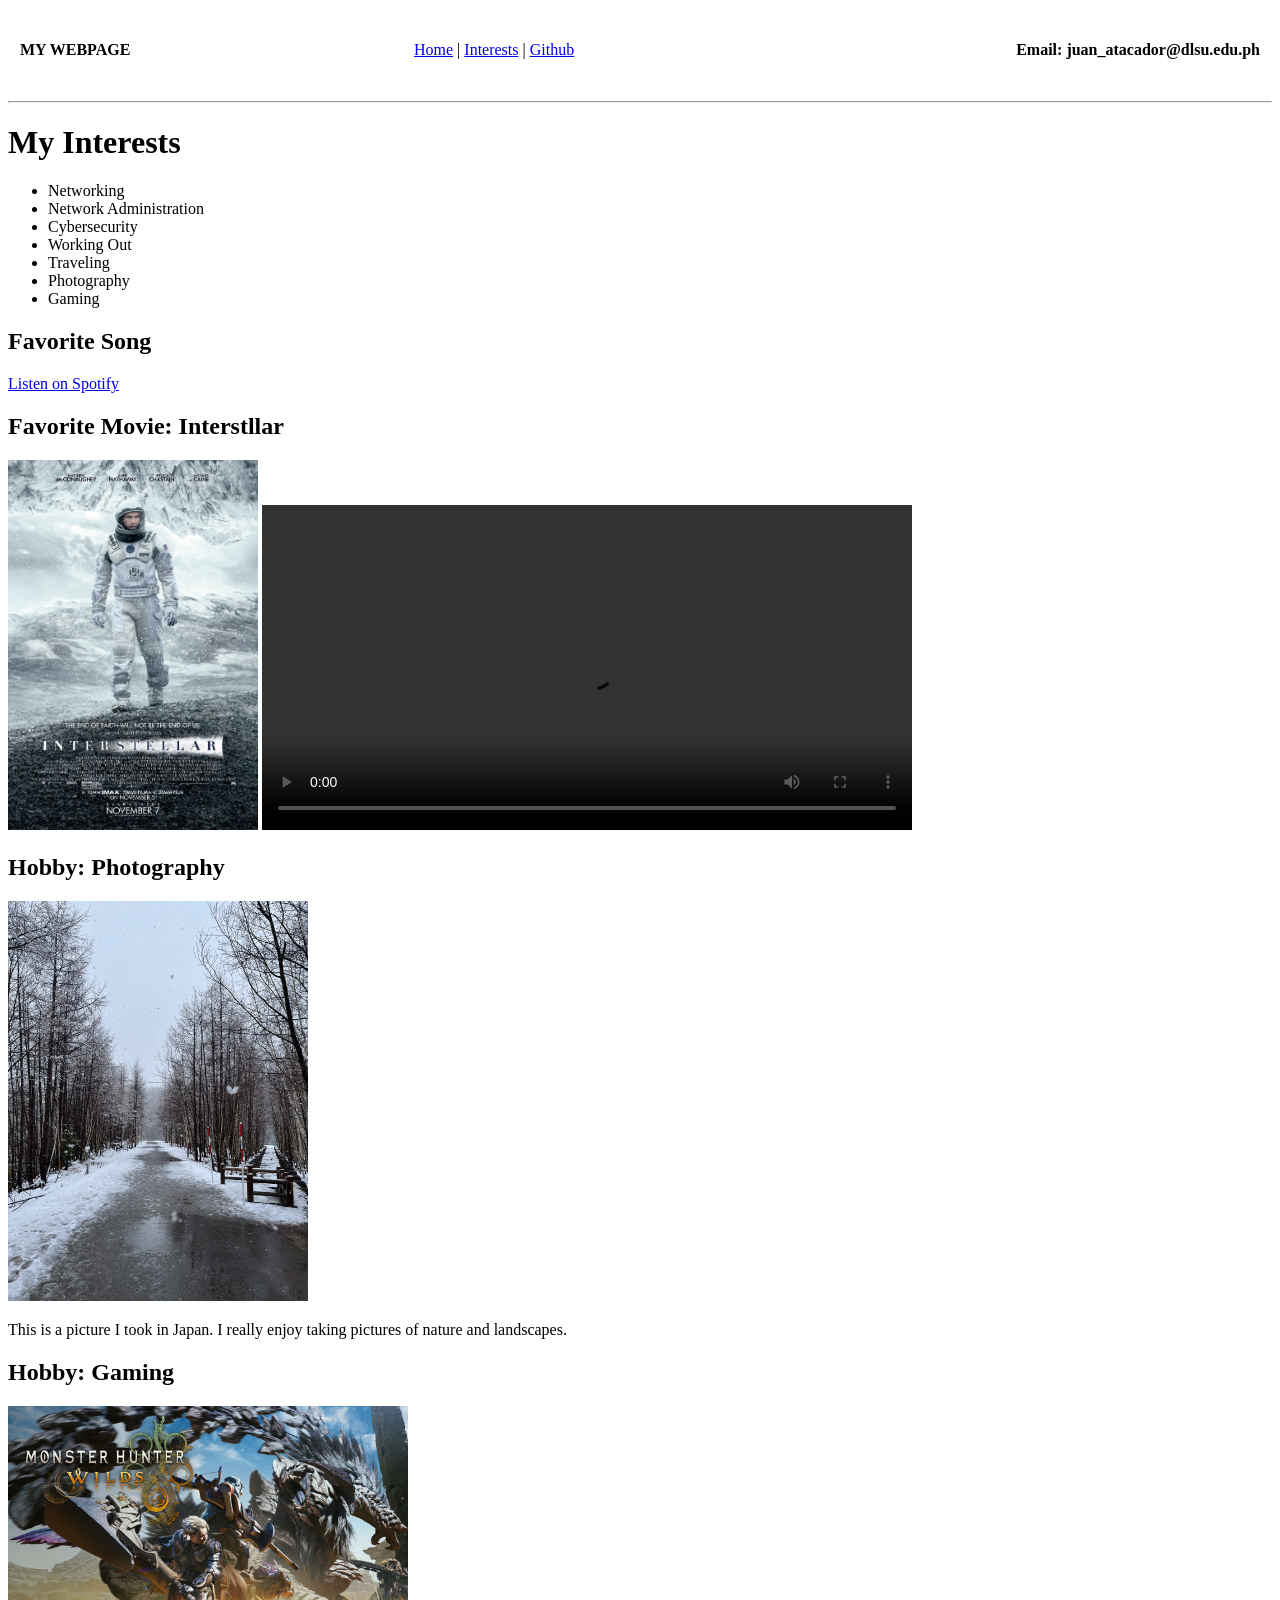
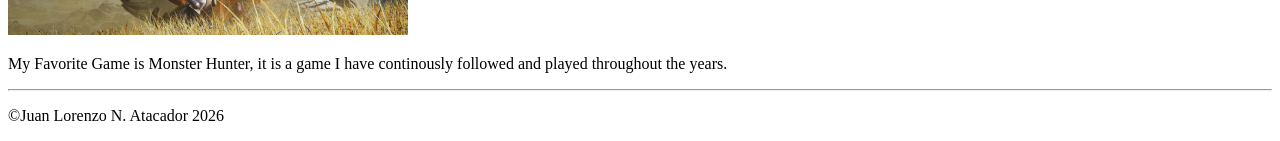
==== interest.html @ efc2c1a4 "Add files via upload" ====
<!DOCTYPE html>
<html lang="en">
    <head>
        <meta charset="UTF-8">
        <title>Interests</title>
    </head>
    <body>
        <table border="0" width="100%" cellpadding="10">
            <tr>
                <td align="left"><b><strong>MY WEBPAGE</strong></b></td>
                <td align="center"><a href="home.html">Home</a> | <a href="interest.html">Interests</a> | <a href="https://github.com/JLNATACADOR">Github</a></td>
                <td align="right"> <h4> Email: juan_atacador@dlsu.edu.ph</h4></td>
            </tr>
        </table>

<hr>

<main>
    <h1>My Interests</h1>
    <section>
        <nav>
            <ul>
                <li>Networking</li>
                <li>Network Administration</li>
                <li>Cybersecurity</li>
                <li>Working Out</li>
                <li>Traveling</li>
                <li>Photography</li>
                <li>Gaming</li>
            </ul>
        </nav>
    </section>

    <section>
        <h2>Favorite Song</h2>
        <a href="https://open.spotify.com/track/1ITJTMrS4cx8zdlI7DdSoo?si=abaeff4929be4bf5">Listen on Spotify</a>
    </section>

    <section>
        <h2>Favorite Movie: Interstllar</h2>
        <img src="movie.jpg" alt="Interstellar" width="250">
        <video width="650" controls>
            <source src="movie.mp4" type="video/mp4">
            Your browser does not support the video tag.
        </video>
    </section>

    <section>
        <h2>Hobby: Photography</h2>
        <img src="photography.jpg" alt="A Picture I took in Japan" width="300">
        <p>This is a picture I took in Japan. I really enjoy taking pictures of nature and landscapes.</p>
    </section>

    <section>
    <h2>Hobby: Gaming</h2>
    <img src="gaming.jpg" alt="Gaming" width="400">
    <p>My Favorite Game is Monster Hunter, it is a game I have continously followed and played throughout the years.</p>
    </section>

</main>
<hr>
<footer>
    <p>&copy;Juan Lorenzo N. Atacador 2026</p>
</footer>
</body>
</html>
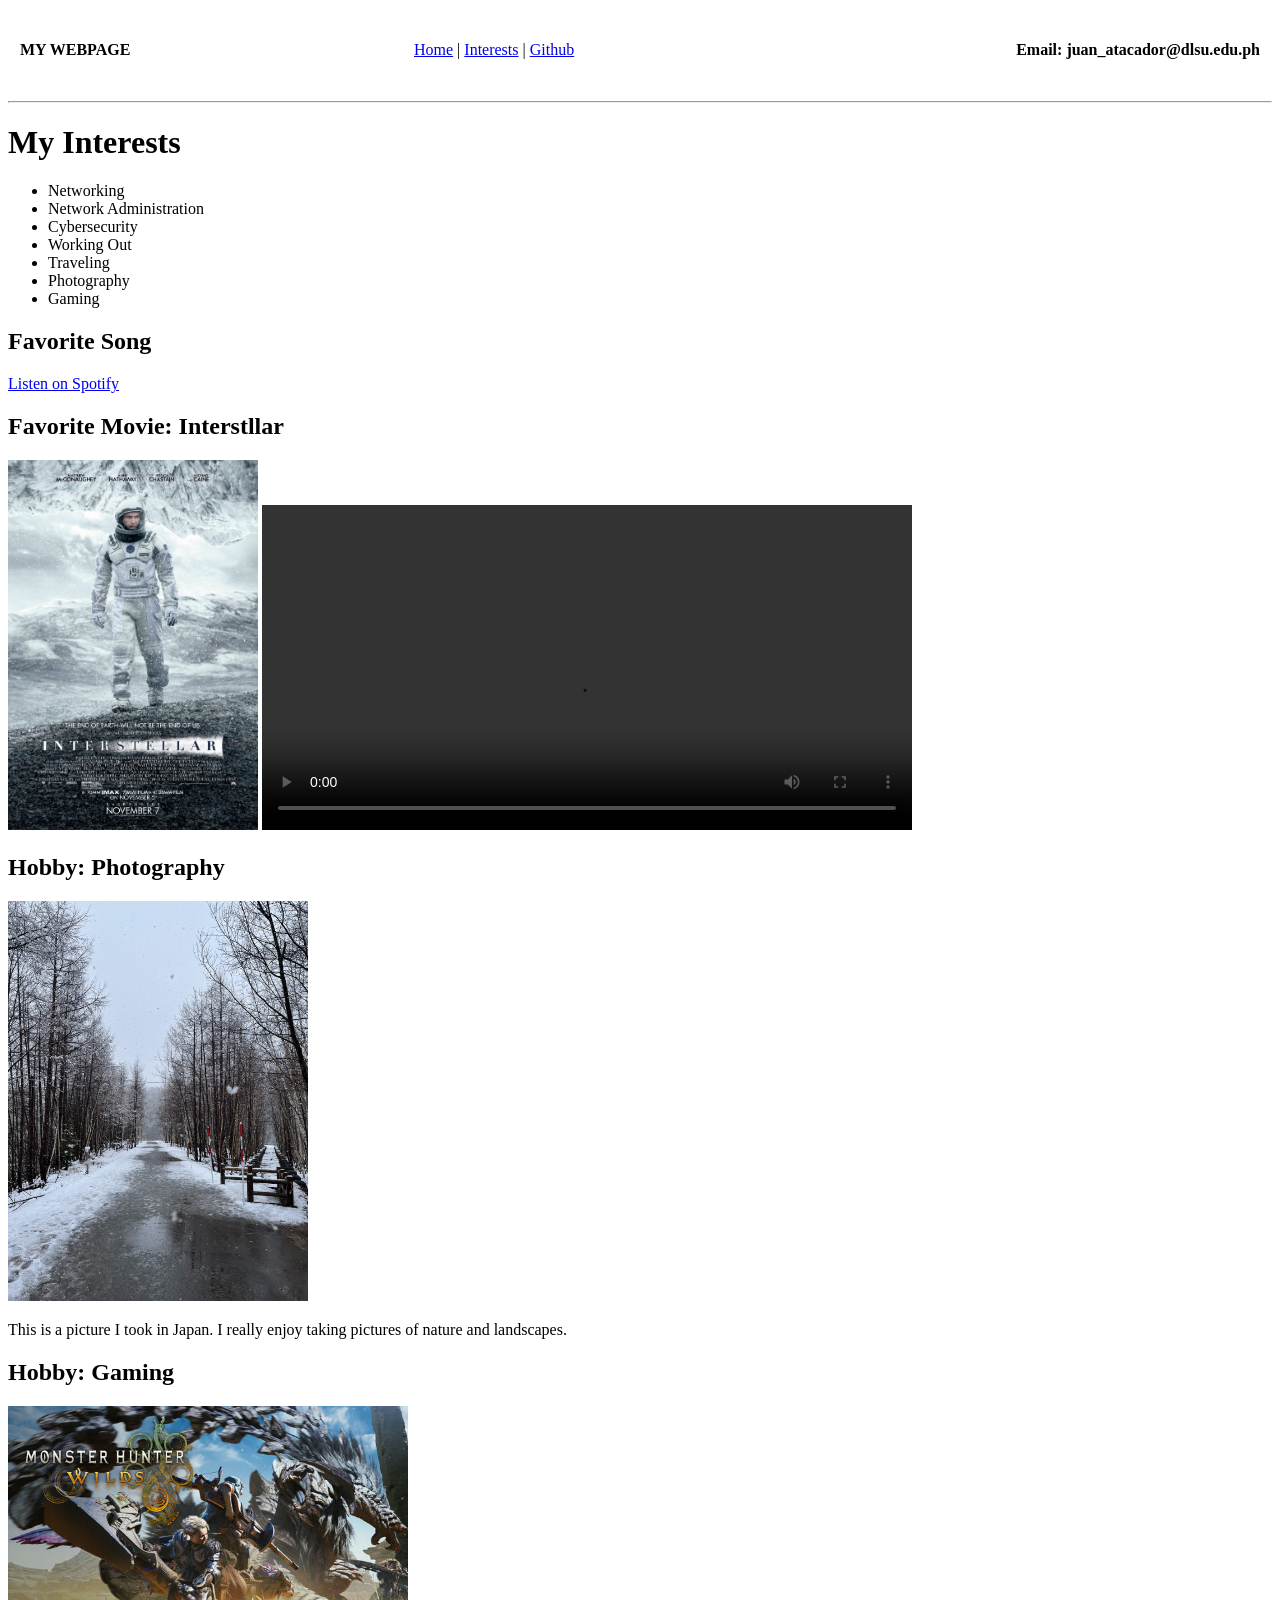
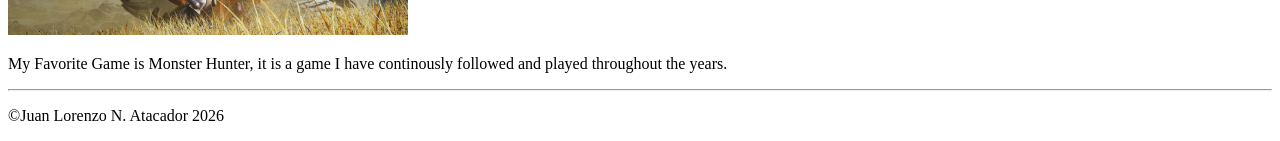
==== commit 8e9fdb50: "Add files via upload" ====
--- a/interest.html
+++ b/interest.html
@@ -8,7 +8,7 @@
         <table border="0" width="100%" cellpadding="10">
             <tr>
                 <td align="left"><b><strong>MY WEBPAGE</strong></b></td>
-                <td align="center"><a href="home.html">Home</a> | <a href="interest.html">Interests</a> | <a href="https://github.com/JLNATACADOR">Github</a></td>
+                <td align="center"><a href="index.html">Home</a> | <a href="interest.html">Interests</a> | <a href="https://github.com/JLNATACADOR">Github</a></td>
                 <td align="right"> <h4> Email: juan_atacador@dlsu.edu.ph</h4></td>
             </tr>
         </table>
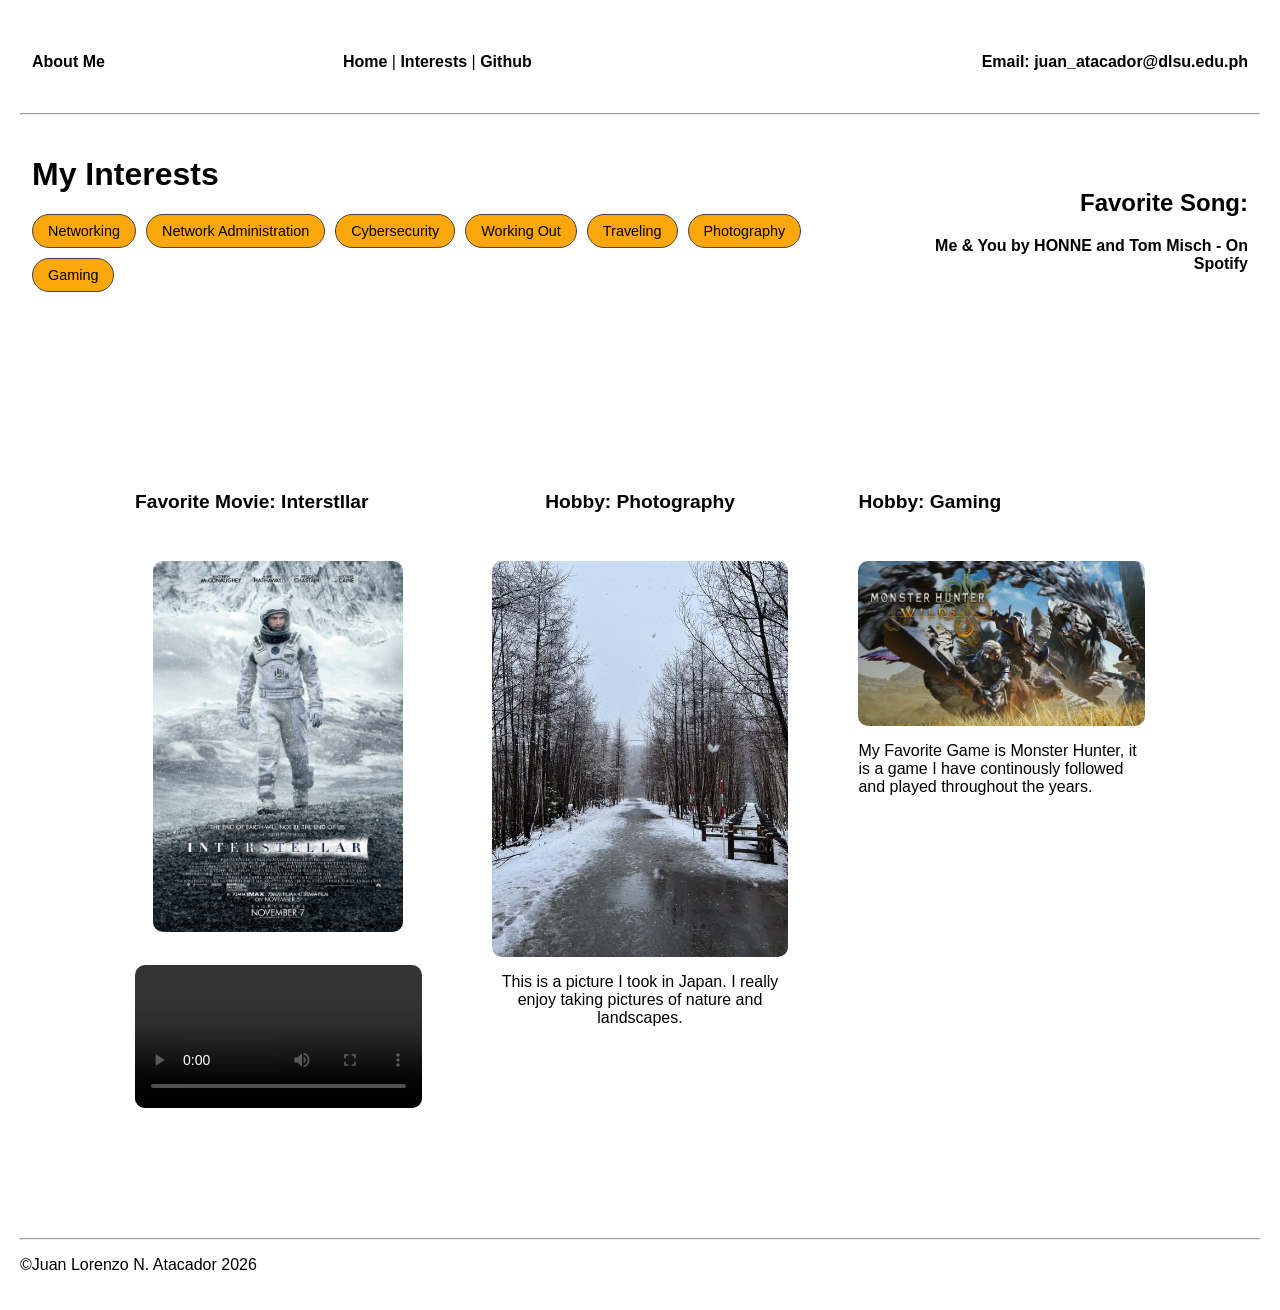
==== commit a2a61d84: "Add files via upload" ====
--- a/interest.html
+++ b/interest.html
@@ -3,11 +3,12 @@
     <head>
         <meta charset="UTF-8">
         <title>Interests</title>
+        <link rel="stylesheet" href="style.css">
     </head>
     <body>
         <table border="0" width="100%" cellpadding="10">
             <tr>
-                <td align="left"><b><strong>MY WEBPAGE</strong></b></td>
+                <td align="left"><b><strong>About Me</strong></b></td>
                 <td align="center"><a href="index.html">Home</a> | <a href="interest.html">Interests</a> | <a href="https://github.com/JLNATACADOR">Github</a></td>
                 <td align="right"> <h4> Email: juan_atacador@dlsu.edu.ph</h4></td>
             </tr>
@@ -15,11 +16,12 @@
 
 <hr>
 
-<main>
-    <h1>My Interests</h1>
-    <section>
-        <nav>
-            <ul>
+<table border="0" width="100%" cellpadding="10">
+            <tr>
+                <td align="left"><h1>My Interests</h1>
+                <section>
+                
+                <ul>
                 <li>Networking</li>
                 <li>Network Administration</li>
                 <li>Cybersecurity</li>
@@ -28,36 +30,40 @@
                 <li>Photography</li>
                 <li>Gaming</li>
             </ul>
-        </nav>
-    </section>
+    </section></td>
+                <td align="right">
+                <h2>Favorite Song:</h2>
+                <a href="https://open.spotify.com/track/1ITJTMrS4cx8zdlI7DdSoo?si=abaeff4929be4bf5">Me & You by HONNE and Tom Misch - On Spotify</a></td>
+            </tr>
+        </table>
 
-    <section>
-        <h2>Favorite Song</h2>
-        <a href="https://open.spotify.com/track/1ITJTMrS4cx8zdlI7DdSoo?si=abaeff4929be4bf5">Listen on Spotify</a>
-    </section>
+<main class="interest-layout">
+        <table border="0" width="100%" cellpadding="10">
+            <tr>
+                <td width="33%" valign="top">
+                    <h2>Favorite Movie: Interstllar</h2>
+                <img src="movie.jpg" alt="Interstellar" width="250">
+                <br>
+                <video width="450" controls>
+                <source src="movie.mp4" type="video/mp4">
+                    Your browser does not support the video tag.
+                </video>
+                </td>
 
-    <section>
-        <h2>Favorite Movie: Interstllar</h2>
-        <img src="movie.jpg" alt="Interstellar" width="250">
-        <video width="650" controls>
-            <source src="movie.mp4" type="video/mp4">
-            Your browser does not support the video tag.
-        </video>
-    </section>
+                <td width="34%" align="center" valign="top">
+                    <h2>Hobby: Photography</h2>
+                    <img src="photography.jpg" alt="A Picture I took in Japan" width="300">
+                    <p>This is a picture I took in Japan. I really enjoy taking pictures of nature and landscapes.</p>
+                </td>
 
-    <section>
-        <h2>Hobby: Photography</h2>
-        <img src="photography.jpg" alt="A Picture I took in Japan" width="300">
-        <p>This is a picture I took in Japan. I really enjoy taking pictures of nature and landscapes.</p>
-    </section>
-
-    <section>
-    <h2>Hobby: Gaming</h2>
-    <img src="gaming.jpg" alt="Gaming" width="400">
-    <p>My Favorite Game is Monster Hunter, it is a game I have continously followed and played throughout the years.</p>
-    </section>
-
-</main>
+                <td width="33%" valign="top">
+                    <h2>Hobby: Gaming</h2>
+                    <img src="gaming.jpg" alt="Gaming" width="400">
+                    <p>My Favorite Game is Monster Hunter, it is a game I have continously followed and played throughout the years.</p>
+                </td>
+            </tr>
+        </table>
+    </main>
 <hr>
 <footer>
     <p>&copy;Juan Lorenzo N. Atacador 2026</p>
--- a/style.css
+++ b/style.css
@@ -0,0 +1,97 @@
+:root {
+    --primary: #000202;
+    --bg-dark: #ffffff;
+    --card-bg: #ffffff;
+    --text-main: #000000;
+    --highlight: #fdc45a;
+}
+
+body {
+    background-color: var(--bg-dark);
+    color: var(--text-main);
+    font-family: 'Segoe UI', Tahoma, Geneva, Verdana, sans-serif;
+    margin: 0;
+    padding: 20px;
+}
+
+main {
+    max-width: 1100px;
+    margin: 40px auto;
+    background-color: var(--card-bg);
+    padding: 30px;
+    border-radius: 20px;
+    box-shadow: 0 10px 30px rgba(255, 255, 255, 0.5);
+}
+
+a {
+    color: var(--primary);
+    text-decoration: none;
+    font-weight: bold;
+}
+
+/*img {
+    border: 3px solid var(--primary);
+    border-radius: 15px;
+}
+No Border test*/
+h1, h2, h3, strong {
+    color: var(--primary);
+}
+
+
+td {
+    color: var(--text-main);
+    padding: 10px;
+}
+
+ul {
+    list-style: none;
+    padding: 0;
+    display: flex;
+    flex-wrap: wrap;
+    gap: 10px;
+}
+
+li {
+    background:#fca70b;
+    padding: 8px 15px;
+    border-radius: 50px;
+    font-size: 0.9rem;
+    border: 1px solid #444;
+}
+
+a:hover {
+    color: #fca70b;
+}
+
+/*Interests Page CSS */
+/*
+.interest-layout {
+    text-align: center;
+}
+ */
+.interest-layout table {
+    margin-top: 40px;
+    border-spacing: 20px;
+}
+
+.interest-layout td {
+    background-color: #ffffff;
+    border-radius: 15px;
+    padding: 25px;
+}
+
+.interest-layout h2 {
+    font-size: 1.2rem;
+    margin-bottom: 20px;
+    min-height: 50px;
+}
+
+.interest-layout img,
+.interest-layout video {
+    display: block;
+    margin: 0 auto 15px auto;
+    max-width: 100%;
+    height: auto;
+    border-radius: 10px;
+}
